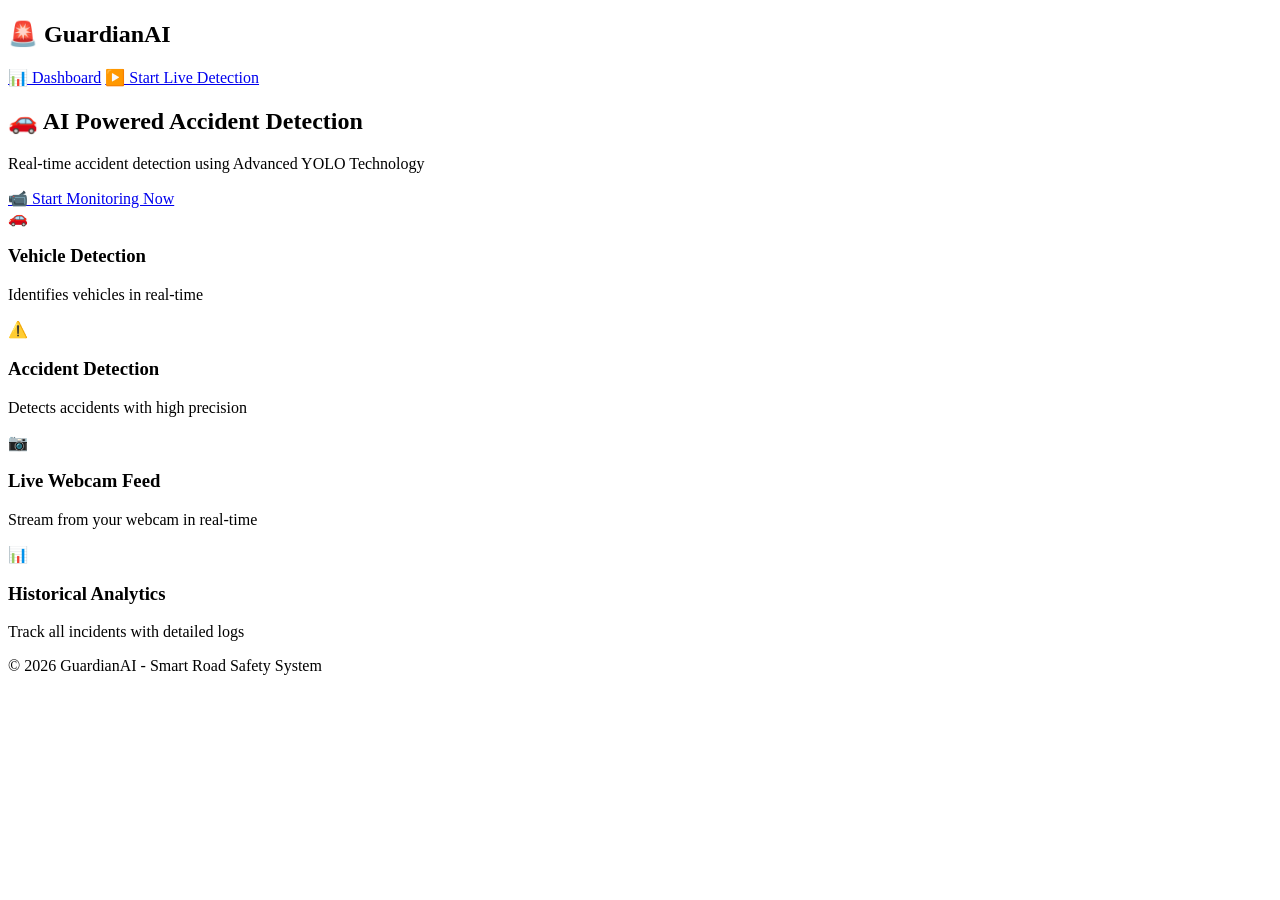
==== templates/index.html @ 859cef95 "first commit" ====
<!DOCTYPE html>
<html lang="en">
<head>
    <meta charset="UTF-8">
    <meta name="viewport" content="width=device-width, initial-scale=1.0">
    <title>GuardianAI - Accident Detection System</title>
    <link rel="stylesheet" href="{{ url_for('static', filename='style.css') }}">
</head>
<body>

<nav>
    <div class="nav-container">
        <h2 class="logo">🚨 GuardianAI</h2>
        <div class="nav-links">
            <a href="/dashboard" class="btn btn-secondary">📊 Dashboard</a>
            <a href="/live" class="btn btn-primary">▶️ Start Live Detection</a>
        </div>
    </div>
</nav>

<section class="hero">
    <div class="hero-content">
        <h1>🚗 AI Powered Accident Detection</h1>
        <p>Real-time accident detection using Advanced YOLO Technology</p>
        <a href="/live" class="btn btn-primary btn-large">📹 Start Monitoring Now</a>
    </div>
</section>

<section class="features">
    <div class="card">
        <div class="card-icon">🚗</div>
        <h3>Vehicle Detection</h3>
        <p>Identifies vehicles in real-time</p>
    </div>
    <div class="card">
        <div class="card-icon">⚠️</div>
        <h3>Accident Detection</h3>
        <p>Detects accidents with high precision</p>
    </div>
    <div class="card">
        <div class="card-icon">📷</div>
        <h3>Live Webcam Feed</h3>
        <p>Stream from your webcam in real-time</p>
    </div>
    <div class="card">
        <div class="card-icon">📊</div>
        <h3>Historical Analytics</h3>
        <p>Track all incidents with detailed logs</p>
    </div>
</section>

<footer class="footer">
    <p>&copy; 2026 GuardianAI - Smart Road Safety System</p>
</footer>

</body>
</html>
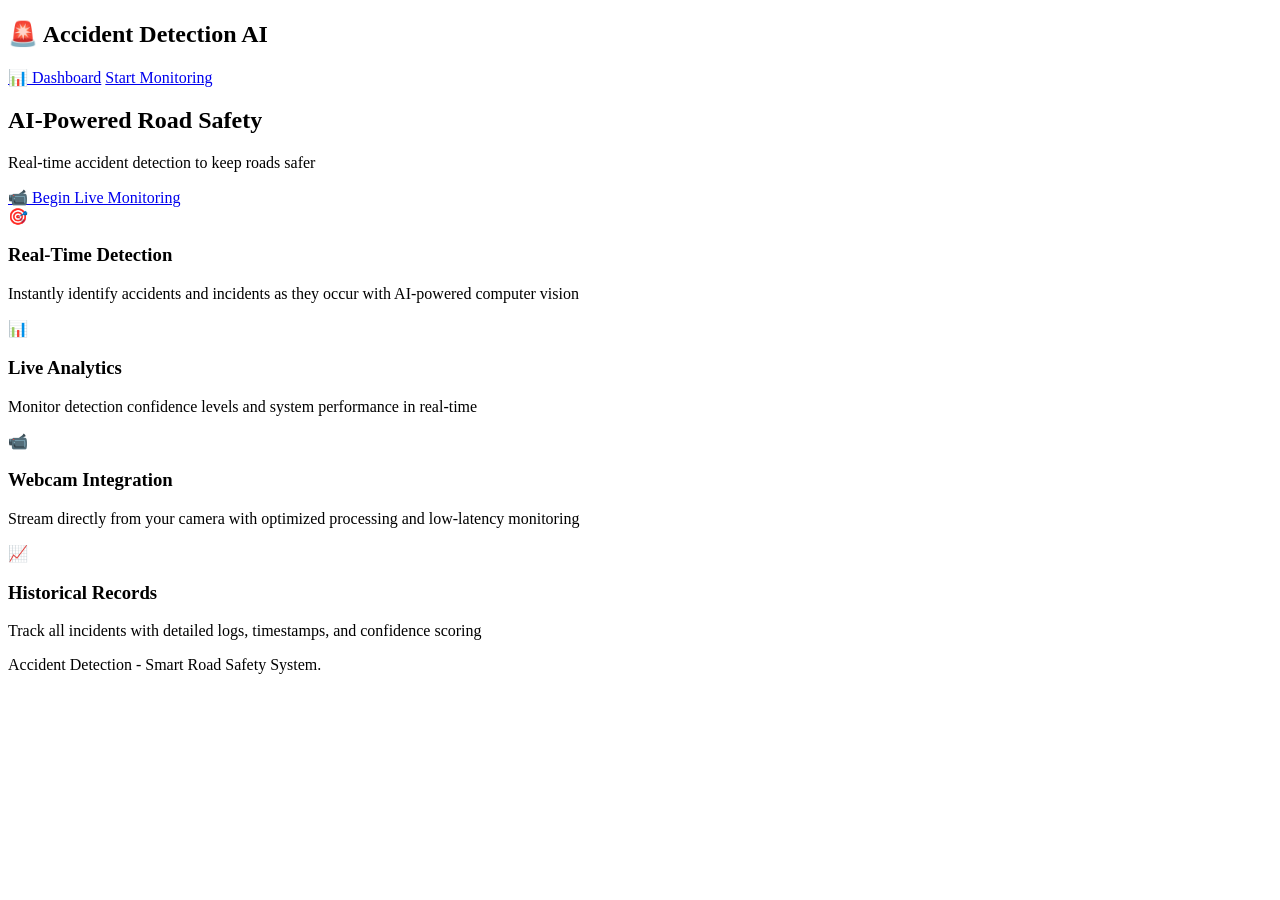
==== commit 09729500: "update" ====
--- a/templates/index.html
+++ b/templates/index.html
@@ -3,54 +3,54 @@
 <head>
     <meta charset="UTF-8">
     <meta name="viewport" content="width=device-width, initial-scale=1.0">
-    <title>GuardianAI - Accident Detection System</title>
+    <title>Accident Detection - Smart Accident Detection</title>
     <link rel="stylesheet" href="{{ url_for('static', filename='style.css') }}">
 </head>
 <body>
 
 <nav>
     <div class="nav-container">
-        <h2 class="logo">🚨 GuardianAI</h2>
+        <h2 class="logo">🚨 Accident Detection AI</h2>
         <div class="nav-links">
             <a href="/dashboard" class="btn btn-secondary">📊 Dashboard</a>
-            <a href="/live" class="btn btn-primary">▶️ Start Live Detection</a>
+            <a href="/live" class="btn btn-primary">Start Monitoring</a>
         </div>
     </div>
 </nav>
 
 <section class="hero">
     <div class="hero-content">
-        <h1>🚗 AI Powered Accident Detection</h1>
-        <p>Real-time accident detection using Advanced YOLO Technology</p>
-        <a href="/live" class="btn btn-primary btn-large">📹 Start Monitoring Now</a>
+        <h1>AI-Powered Road Safety</h1>
+        <p>Real-time accident detection to keep roads safer</p>
+        <a href="/live" class="btn btn-accent btn-large">📹 Begin Live Monitoring</a>
     </div>
 </section>
 
 <section class="features">
     <div class="card">
-        <div class="card-icon">🚗</div>
-        <h3>Vehicle Detection</h3>
-        <p>Identifies vehicles in real-time</p>
-    </div>
-    <div class="card">
-        <div class="card-icon">⚠️</div>
-        <h3>Accident Detection</h3>
-        <p>Detects accidents with high precision</p>
-    </div>
-    <div class="card">
-        <div class="card-icon">📷</div>
-        <h3>Live Webcam Feed</h3>
-        <p>Stream from your webcam in real-time</p>
+        <div class="card-icon">🎯</div>
+        <h3>Real-Time Detection</h3>
+        <p>Instantly identify accidents and incidents as they occur with AI-powered computer vision</p>
     </div>
     <div class="card">
         <div class="card-icon">📊</div>
-        <h3>Historical Analytics</h3>
-        <p>Track all incidents with detailed logs</p>
+        <h3>Live Analytics</h3>
+        <p>Monitor detection confidence levels and system performance in real-time</p>
+    </div>
+    <div class="card">
+        <div class="card-icon">📹</div>
+        <h3>Webcam Integration</h3>
+        <p>Stream directly from your camera with optimized processing and low-latency monitoring</p>
+    </div>
+    <div class="card">
+        <div class="card-icon">📈</div>
+        <h3>Historical Records</h3>
+        <p>Track all incidents with detailed logs, timestamps, and confidence scoring</p>
     </div>
 </section>
 
 <footer class="footer">
-    <p>&copy; 2026 GuardianAI - Smart Road Safety System</p>
+    <p>Accident Detection - Smart Road Safety System.</p>
 </footer>
 
 </body>
